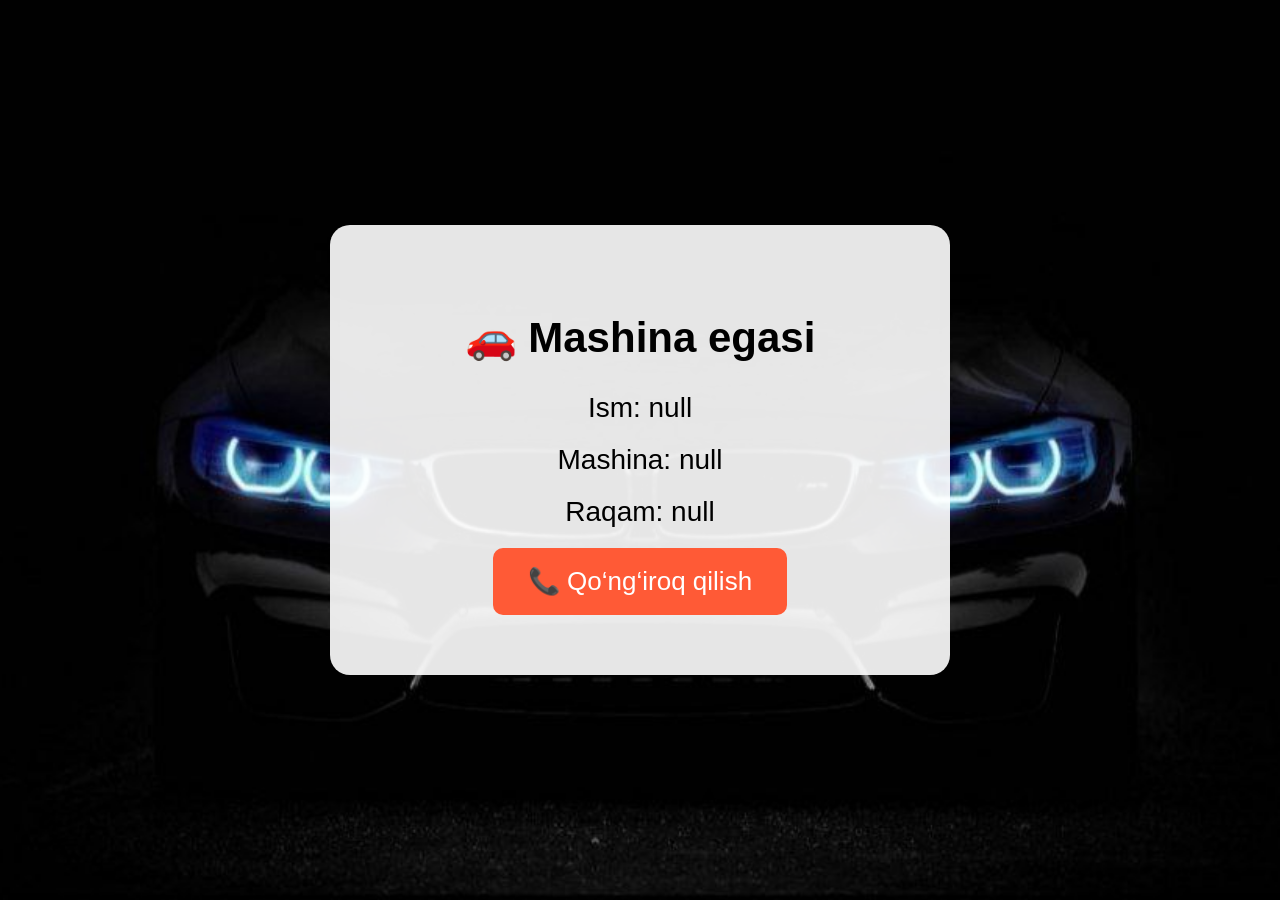
==== index.html @ 5993a834 "Add files via upload" ====
<!DOCTYPE html>
<html lang="uz">
<head>
<meta charset="UTF-8">
<title>CarQR</title>

<style>
body{
font-family:Arial;
background:url("bg.jpg");
background-size:cover;
background-position:center;
margin:0;
height:100vh;
display:flex;
justify-content:center;
align-items:center;
}

.box{
background:rgba(255,255,255,0.9);
padding:60px;
border-radius:20px;
text-align:center;
width:500px;
}

h1{
font-size:42px;
margin-bottom:30px;
}

p{
font-size:28px;
margin:20px 0;
}

a{
display:inline-block;
padding:18px 35px;
font-size:26px;
background:#ff5a36;
color:white;
text-decoration:none;
border-radius:10px;
}
</style>

</head>

<body>

<div class="box">

<h1>🚗 Mashina egasi</h1>

<p id="name"></p>
<p id="car"></p>
<p id="number"></p>

<a id="phoneBtn">📞 Qo‘ng‘iroq qilish</a>

</div>

<script>

let params = new URLSearchParams(window.location.search)

let name = params.get("name")
let car = params.get("car")
let number = params.get("number")
let phone = params.get("phone")

document.getElementById("name").innerText="Ism: "+name
document.getElementById("car").innerText="Mashina: "+car
document.getElementById("number").innerText="Raqam: "+number

document.getElementById("phoneBtn").href="tel:"+phone

</script>

</body>
</html>
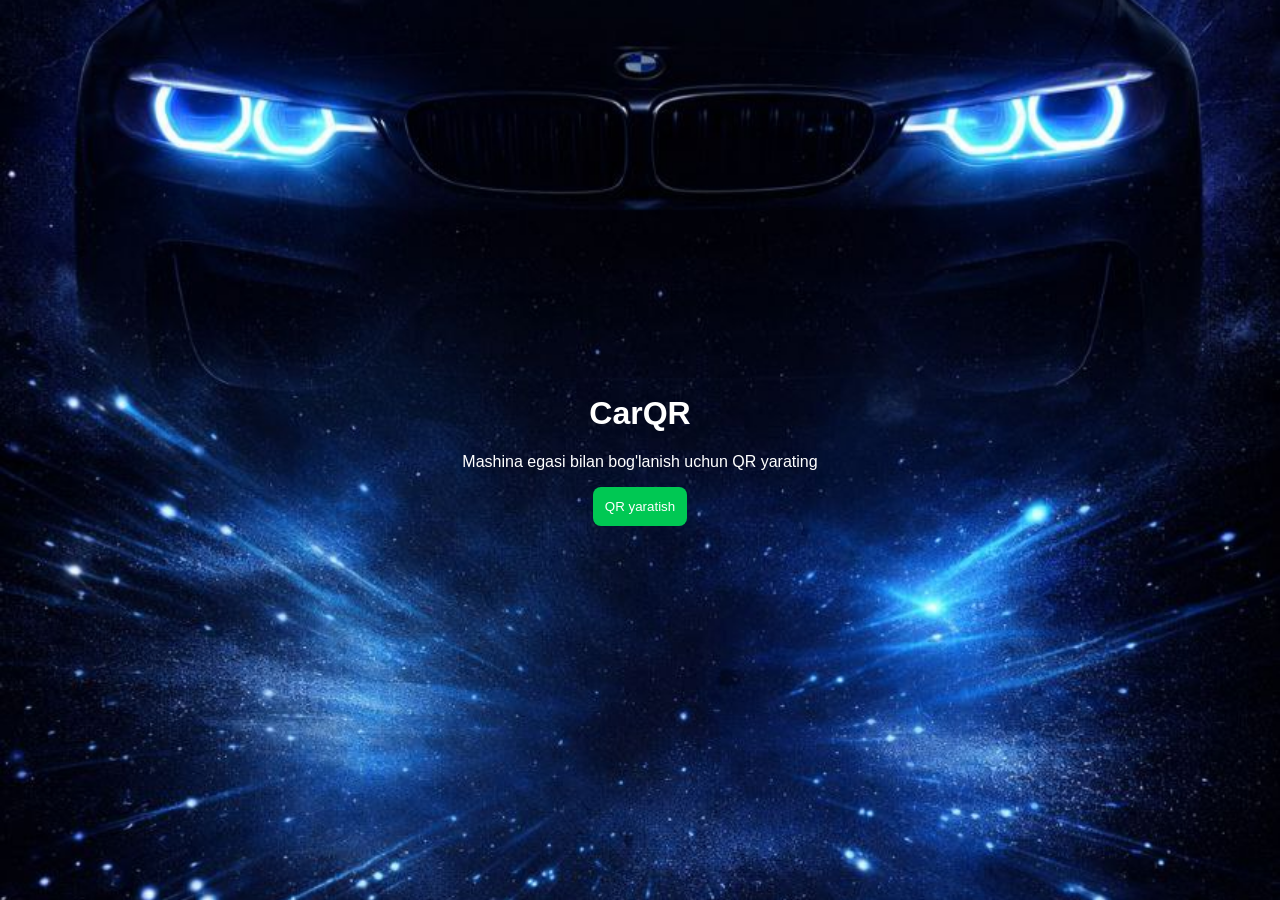
==== commit f67de36f: "Add files via upload" ====
--- a/index.html
+++ b/index.html
@@ -1,83 +1,30 @@
 <!DOCTYPE html>
-<html lang="uz">
+<html>
 <head>
+
 <meta charset="UTF-8">
+<meta name="viewport" content="width=device-width, initial-scale=1.0">
+
 <title>CarQR</title>
 
-<style>
-body{
-font-family:Arial;
-background:url("bg.jpg");
-background-size:cover;
-background-position:center;
-margin:0;
-height:100vh;
-display:flex;
-justify-content:center;
-align-items:center;
-}
-
-.box{
-background:rgba(255,255,255,0.9);
-padding:60px;
-border-radius:20px;
-text-align:center;
-width:500px;
-}
-
-h1{
-font-size:42px;
-margin-bottom:30px;
-}
-
-p{
-font-size:28px;
-margin:20px 0;
-}
-
-a{
-display:inline-block;
-padding:18px 35px;
-font-size:26px;
-background:#ff5a36;
-color:white;
-text-decoration:none;
-border-radius:10px;
-}
-</style>
+<link rel="stylesheet" href="style.css">
+<link rel="icon" href="favicon.ico">
 
 </head>
 
 <body>
 
-<div class="box">
+<div class="center">
 
-<h1>🚗 Mashina egasi</h1>
+<h1>CarQR</h1>
 
-<p id="name"></p>
-<p id="car"></p>
-<p id="number"></p>
+<p>Mashina egasi bilan bog'lanish uchun QR yarating</p>
 
-<a id="phoneBtn">📞 Qo‘ng‘iroq qilish</a>
+<a href="create.html">
+<button>QR yaratish</button>
+</a>
 
 </div>
 
-<script>
-
-let params = new URLSearchParams(window.location.search)
-
-let name = params.get("name")
-let car = params.get("car")
-let number = params.get("number")
-let phone = params.get("phone")
-
-document.getElementById("name").innerText="Ism: "+name
-document.getElementById("car").innerText="Mashina: "+car
-document.getElementById("number").innerText="Raqam: "+number
-
-document.getElementById("phoneBtn").href="tel:"+phone
-
-</script>
-
 </body>
 </html>
--- a/style.css
+++ b/style.css
@@ -0,0 +1,51 @@
+body{
+
+margin:0;
+font-family:Arial;
+background:url(bg.jpg);
+background-size:cover;
+background-position:center;
+height:100vh;
+
+display:flex;
+justify-content:center;
+align-items:center;
+
+color:white;
+
+}
+
+.center{
+text-align:center;
+}
+
+.card{
+
+background:rgba(0,0,0,0.7);
+padding:30px;
+border-radius:15px;
+width:300px;
+text-align:center;
+
+}
+
+input{
+
+width:100%;
+padding:10px;
+margin:8px 0;
+border:none;
+border-radius:6px;
+
+}
+
+button{
+
+padding:12px;
+background:#00c853;
+border:none;
+border-radius:8px;
+color:white;
+cursor:pointer;
+
+}
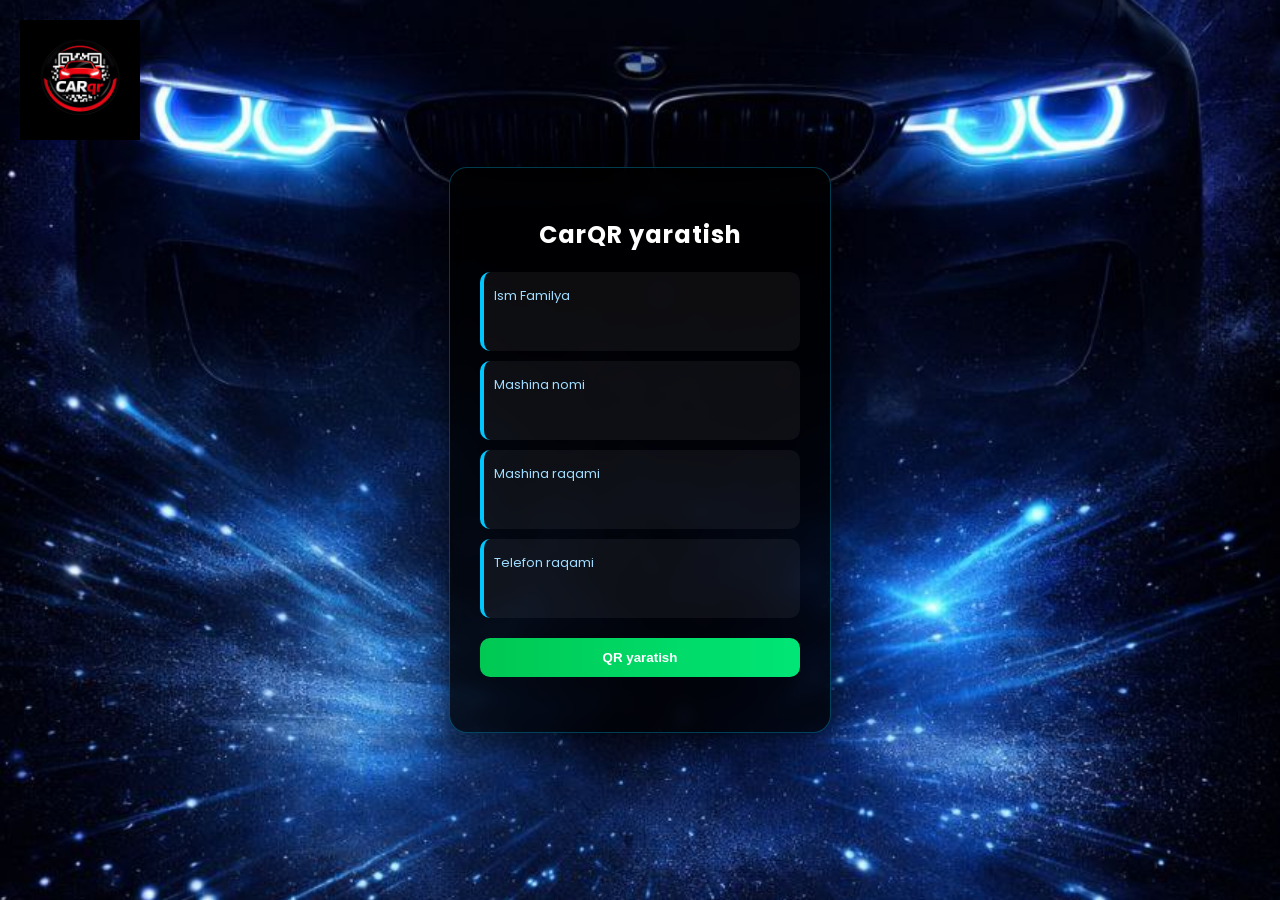
==== commit 7d251685: "Add files via upload" ====
--- a/index.html
+++ b/index.html
@@ -1,5 +1,6 @@
 <!DOCTYPE html>
 <html>
+
 <head>
 
 <meta charset="UTF-8">
@@ -7,24 +8,230 @@
 
 <title>CarQR</title>
 
-<link rel="stylesheet" href="style.css">
-<link rel="icon" href="favicon.ico">
+<link href="https://fonts.googleapis.com/css2?family=Poppins:wght@300;500;700&display=swap" rel="stylesheet">
+
+<style>
+
+body{
+margin:0;
+font-family:'Poppins',sans-serif;
+background:url(bg.jpg);
+background-size:cover;
+background-position:center;
+height:100vh;
+display:flex;
+justify-content:center;
+align-items:center;
+}
+
+.logo{
+position:absolute;
+top:20px;
+left:20px;
+width:120px;
+}
+
+.card{
+background:rgba(0,0,0,0.75);
+backdrop-filter:blur(8px);
+padding:30px;
+border-radius:18px;
+width:320px;
+text-align:center;
+box-shadow:0 10px 30px rgba(0,0,0,0.6);
+border:1px solid rgba(0,200,255,0.3);
+color:white;
+}
+
+h2{
+margin-bottom:20px;
+letter-spacing:1px;
+}
+
+.box{
+background:rgba(255,255,255,0.05);
+border-left:4px solid #00c8ff;
+border-radius:10px;
+padding:10px;
+margin:10px 0;
+text-align:left;
+}
+
+.box span{
+font-size:13px;
+color:#9fdcff;
+}
+
+.box input{
+width:100%;
+padding:8px;
+border:none;
+outline:none;
+background:transparent;
+color:white;
+font-size:16px;
+}
+
+.error{
+color:red;
+font-size:12px;
+}
+
+button{
+width:100%;
+padding:12px;
+background:linear-gradient(90deg,#00c853,#00e676);
+color:white;
+border:none;
+border-radius:10px;
+cursor:pointer;
+font-weight:600;
+margin-top:10px;
+}
+
+canvas{
+margin-top:15px;
+display:none;
+background:white;
+padding:10px;
+border-radius:10px;
+}
+
+.download{
+display:none;
+margin-top:10px;
+}
+
+</style>
 
 </head>
 
 <body>
 
-<div class="center">
-
-<h1>CarQR</h1>
-
-<p>Mashina egasi bilan bog'lanish uchun QR yarating</p>
-
-<a href="create.html">
-<button>QR yaratish</button>
-</a>
-
-</div>
+<img src="logo.jpg" class="logo">
+
+<div class="card">
+
+<h2>CarQR yaratish</h2>
+
+<div class="box">
+<span>Ism Familya</span>
+<input id="name">
+<small id="nameError" class="error"></small>
+</div>
+
+<div class="box">
+<span>Mashina nomi</span>
+<input id="car">
+<small id="carError" class="error"></small>
+</div>
+
+<div class="box">
+<span>Mashina raqami</span>
+<input id="number">
+<small id="numberError" class="error"></small>
+</div>
+
+<div class="box">
+<span>Telefon raqami</span>
+<input id="phone">
+<small id="phoneError" class="error"></small>
+</div>
+
+<button onclick="createQR()">QR yaratish</button>
+
+<br>
+
+<canvas id="qr"></canvas>
+
+<br>
+
+<button class="download" onclick="downloadQR()">QR yuklab olish</button>
+
+</div>
+
+<script>
+
+function createQR(){
+
+let name=document.getElementById("name").value
+let car=document.getElementById("car").value
+let number=document.getElementById("number").value
+let phone=document.getElementById("phone").value
+
+document.getElementById("nameError").innerText=""
+document.getElementById("carError").innerText=""
+document.getElementById("numberError").innerText=""
+document.getElementById("phoneError").innerText=""
+
+let error=false
+
+if(name==""){
+document.getElementById("nameError").innerText="Maydon to'ldirilishi kerak"
+error=true
+}
+
+if(car==""){
+document.getElementById("carError").innerText="Maydon to'ldirilishi kerak"
+error=true
+}
+
+if(number==""){
+document.getElementById("numberError").innerText="Maydon to'ldirilishi kerak"
+error=true
+}
+
+if(phone==""){
+document.getElementById("phoneError").innerText="Maydon to'ldirilishi kerak"
+error=true
+}
+
+if(error){
+return
+}
+
+let link="https://carqr0118.github.io/Carqr_2/create.html?name="+encodeURIComponent(name)+
+"&car="+encodeURIComponent(car)+
+"&number="+encodeURIComponent(number)+
+"&phone="+encodeURIComponent(phone)
+
+let qr="https://api.qrserver.com/v1/create-qr-code/?size=250x250&data="+encodeURIComponent(link)
+
+let canvas=document.getElementById("qr")
+let ctx=canvas.getContext("2d")
+
+let qrImage=new Image()
+qrImage.crossOrigin="anonymous"
+
+qrImage.onload=function(){
+
+canvas.width=250
+canvas.height=250
+
+ctx.drawImage(qrImage,0,0,250,250)
+
+}
+
+qrImage.src=qr
+
+canvas.style.display="block"
+document.querySelector(".download").style.display="inline-block"
+
+}
+
+function downloadQR(){
+
+let canvas=document.getElementById("qr")
+
+let link=document.createElement("a")
+link.download="carqr.png"
+link.href=canvas.toDataURL("image/png")
+link.click()
+
+}
+
+</script>
 
 </body>
+
 </html>
